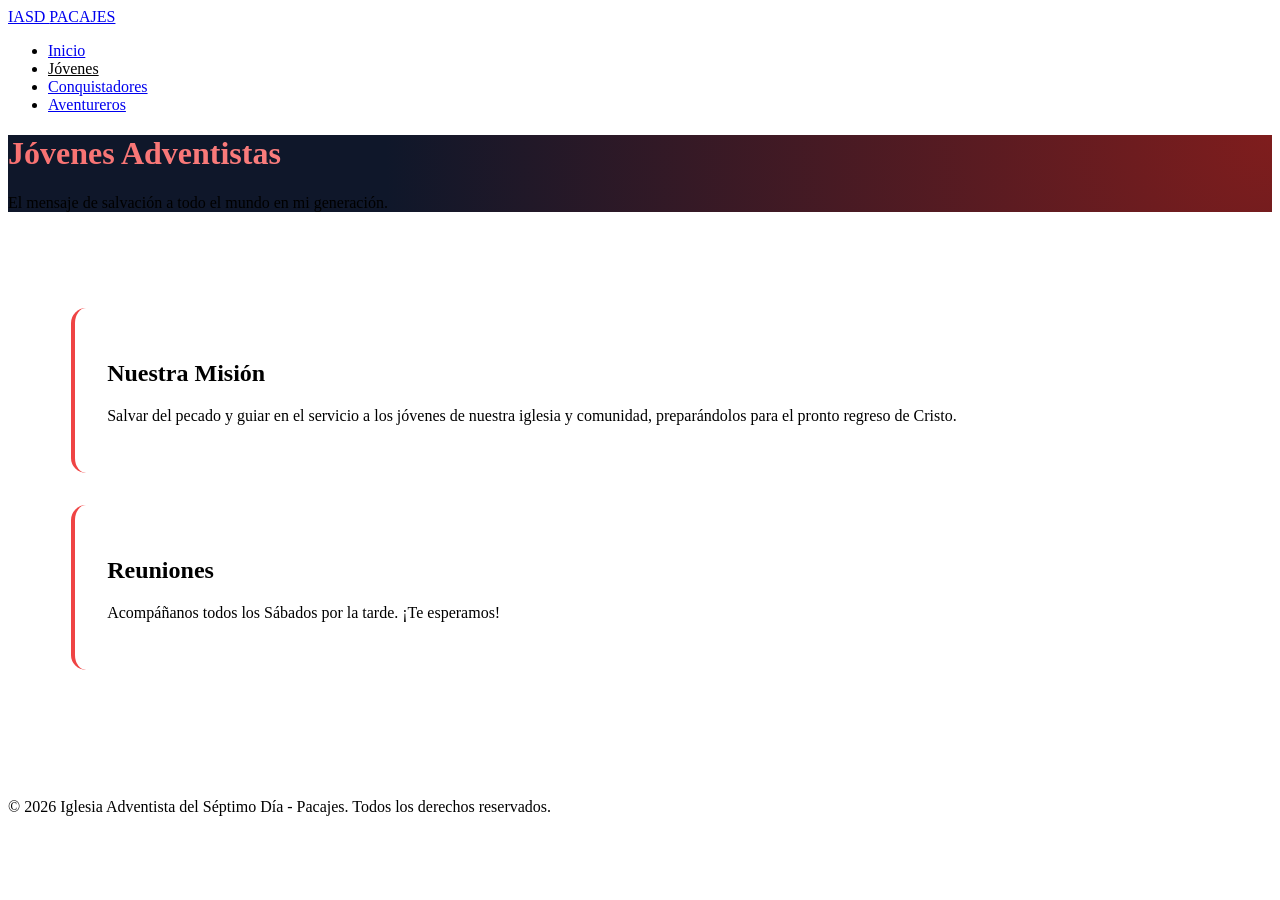
==== index.html @ c5e72c94 "Add files via upload" ====
<!DOCTYPE html>
<html lang="es">
<head>
    <meta charset="UTF-8">
    <meta name="viewport" content="width=device-width, initial-scale=1.0">
    <title>Ministerio Joven | IASD Pacajes</title>
    <link rel="stylesheet" href="../css/style.css">
    <link rel="stylesheet" href="css/ja-style.css">
</head>
<body>
    <header>
        <a href="../index.html" class="logo">IASD <span>PACAJES</span></a>
        <nav>
            <ul>
                <li><a href="../index.html">Inicio</a></li>
                <li><a href="index.html" style="color: var(--primary-color);">Jóvenes</a></li>
                <li><a href="../conquistadores/index.html">Conquistadores</a></li>
                <li><a href="../aventureros/index.html">Aventureros</a></li>
            </ul>
        </nav>
    </header>

    <main class="hero ja-hero">
        <h1 class="ja-title">Jóvenes Adventistas</h1>
        <p>El mensaje de salvación a todo el mundo en mi generación.</p>
    </main>

    <section class="content-section">
        <div class="card">
            <h2>Nuestra Misión</h2>
            <p>Salvar del pecado y guiar en el servicio a los jóvenes de nuestra iglesia y comunidad, preparándolos para el pronto regreso de Cristo.</p>
        </div>
        <div class="card">
            <h2>Reuniones</h2>
            <p>Acompáñanos todos los Sábados por la tarde. ¡Te esperamos!</p>
        </div>
    </section>

    <footer>
        <p>&copy; 2026 Iglesia Adventista del Séptimo Día - Pacajes. Todos los derechos reservados.</p>
    </footer>
    <script src="../js/main.js"></script>
</body>
</html>
---- css/ja-style.css ----
/* JA specific styles */
.ja-hero {
    background: radial-gradient(circle at top right, #7f1d1d 0%, #0f172a 70%);
}

.ja-title {
    background: linear-gradient(to right, #f87171, #fca5a5);
    -webkit-background-clip: text;
    -webkit-text-fill-color: transparent;
}

.content-section {
    padding: 5rem 5%;
    max-width: 1200px;
    margin: 0 auto;
}

.card {
    background: var(--secondary-color);
    padding: 2rem;
    border-radius: 15px;
    border-left: 4px solid #ef4444;
    margin-bottom: 2rem;
}
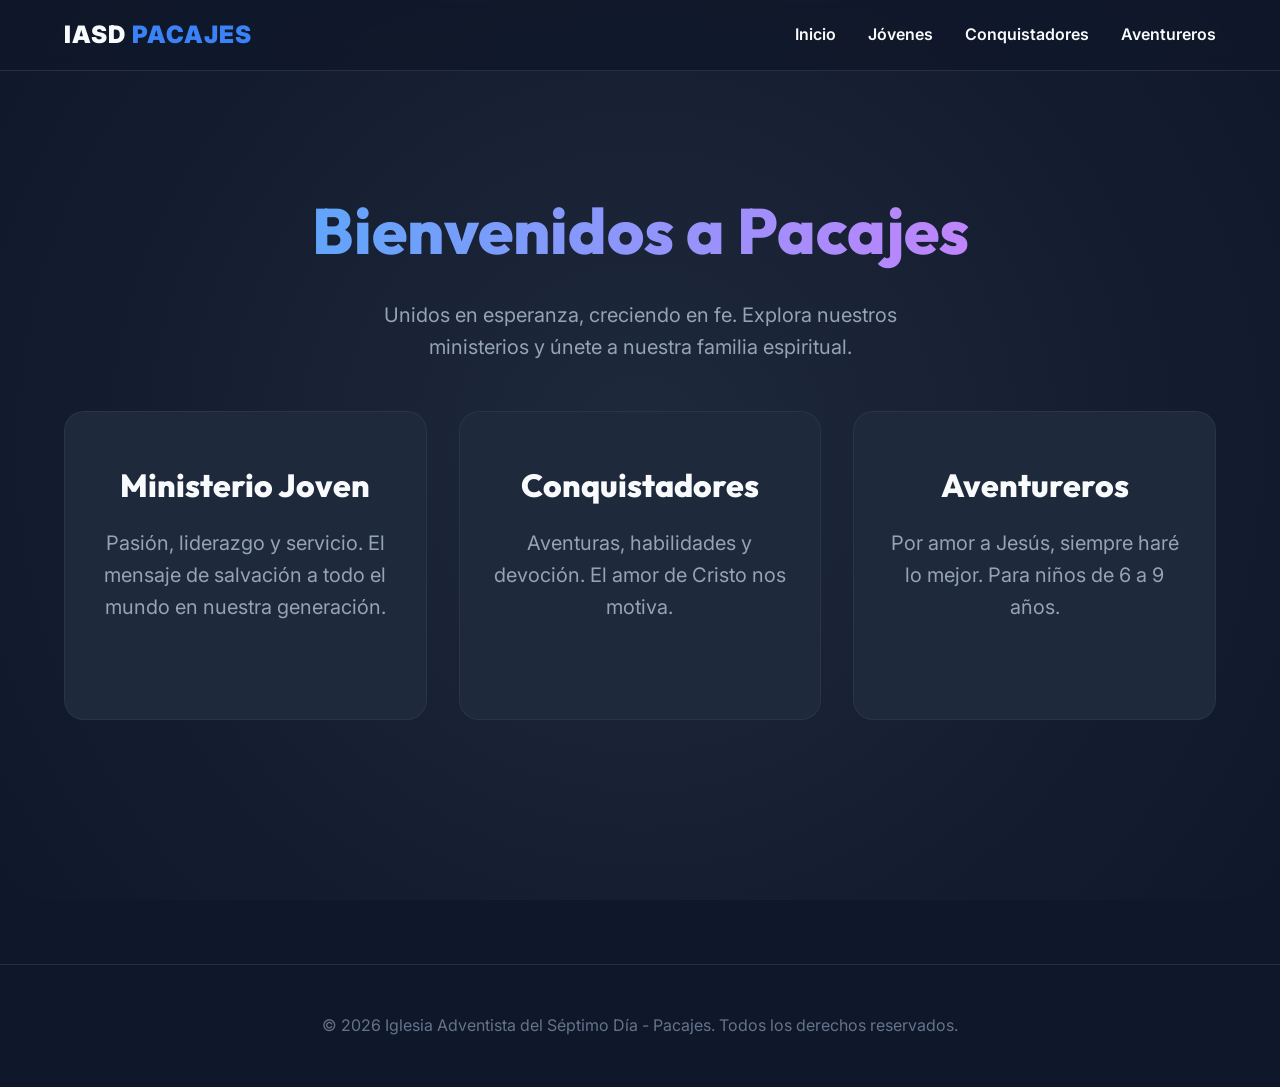
==== commit 5a1f8734: "Add files via upload" ====
--- a/index.html
+++ b/index.html
@@ -3,42 +3,49 @@
 <head>
     <meta charset="UTF-8">
     <meta name="viewport" content="width=device-width, initial-scale=1.0">
-    <title>Ministerio Joven | IASD Pacajes</title>
-    <link rel="stylesheet" href="../css/style.css">
-    <link rel="stylesheet" href="css/ja-style.css">
+    <title>IASD Pacajes | Bienvenidos</title>
+    <meta name="description" content="Sitio oficial de la Iglesia Adventista del Séptimo Día Pacajes y sus ministerios: JA, Conquistadores y Aventureros.">
+    <link rel="stylesheet" href="css/style.css">
 </head>
 <body>
     <header>
-        <a href="../index.html" class="logo">IASD <span>PACAJES</span></a>
+        <a href="index.html" class="logo">IASD <span>PACAJES</span></a>
         <nav>
             <ul>
-                <li><a href="../index.html">Inicio</a></li>
-                <li><a href="index.html" style="color: var(--primary-color);">Jóvenes</a></li>
-                <li><a href="../conquistadores/index.html">Conquistadores</a></li>
-                <li><a href="../aventureros/index.html">Aventureros</a></li>
+                <li><a href="#inicio">Inicio</a></li>
+                <li><a href="ja/index.html">Jóvenes</a></li>
+                <li><a href="conquistadores/index.html">Conquistadores</a></li>
+                <li><a href="aventureros/index.html">Aventureros</a></li>
             </ul>
         </nav>
     </header>
 
-    <main class="hero ja-hero">
-        <h1 class="ja-title">Jóvenes Adventistas</h1>
-        <p>El mensaje de salvación a todo el mundo en mi generación.</p>
+    <main id="inicio" class="hero">
+        <h1>Bienvenidos a Pacajes</h1>
+        <p>Unidos en esperanza, creciendo en fe. Explora nuestros ministerios y únete a nuestra familia espiritual.</p>
+        
+        <div class="ministries-grid">
+            <a href="ja/index.html" class="ministry-card ja">
+                <h2>Ministerio Joven</h2>
+                <p>Pasión, liderazgo y servicio. El mensaje de salvación a todo el mundo en nuestra generación.</p>
+            </a>
+            
+            <a href="conquistadores/index.html" class="ministry-card conqui">
+                <h2>Conquistadores</h2>
+                <p>Aventuras, habilidades y devoción. El amor de Cristo nos motiva.</p>
+            </a>
+            
+            <a href="aventureros/index.html" class="ministry-card aventu">
+                <h2>Aventureros</h2>
+                <p>Por amor a Jesús, siempre haré lo mejor. Para niños de 6 a 9 años.</p>
+            </a>
+        </div>
     </main>
-
-    <section class="content-section">
-        <div class="card">
-            <h2>Nuestra Misión</h2>
-            <p>Salvar del pecado y guiar en el servicio a los jóvenes de nuestra iglesia y comunidad, preparándolos para el pronto regreso de Cristo.</p>
-        </div>
-        <div class="card">
-            <h2>Reuniones</h2>
-            <p>Acompáñanos todos los Sábados por la tarde. ¡Te esperamos!</p>
-        </div>
-    </section>
 
     <footer>
         <p>&copy; 2026 Iglesia Adventista del Séptimo Día - Pacajes. Todos los derechos reservados.</p>
     </footer>
-    <script src="../js/main.js"></script>
+
+    <script src="js/main.js"></script>
 </body>
 </html>
--- a/css/style.css
+++ b/css/style.css
@@ -0,0 +1,187 @@
+@import url('https://fonts.googleapis.com/css2?family=Inter:wght@300;400;600;800&family=Outfit:wght@400;700;900&display=swap');
+
+:root {
+    --bg-color: #0f172a; /* Slate 900 */
+    --text-color: #f8fafc; /* Slate 50 */
+    --primary-color: #3b82f6; /* Blue 500 */
+    --secondary-color: #1e293b; /* Slate 800 */
+    --accent-color: #f59e0b; /* Amber 500 */
+    --font-main: 'Inter', sans-serif;
+    --font-heading: 'Outfit', sans-serif;
+}
+
+* {
+    margin: 0;
+    padding: 0;
+    box-sizing: border-box;
+}
+
+body {
+    font-family: var(--font-main);
+    background-color: var(--bg-color);
+    color: var(--text-color);
+    line-height: 1.6;
+    overflow-x: hidden;
+}
+
+h1, h2, h3, h4, h5, h6 {
+    font-family: var(--font-heading);
+    font-weight: 800;
+}
+
+/* Header */
+header {
+    background: rgba(15, 23, 42, 0.8);
+    backdrop-filter: blur(10px);
+    position: fixed;
+    width: 100%;
+    top: 0;
+    z-index: 1000;
+    padding: 1rem 5%;
+    display: flex;
+    justify-content: space-between;
+    align-items: center;
+    border-bottom: 1px solid rgba(255, 255, 255, 0.1);
+}
+
+.logo {
+    font-size: 1.5rem;
+    font-weight: 900;
+    color: var(--text-color);
+    text-decoration: none;
+    letter-spacing: 1px;
+}
+
+.logo span {
+    color: var(--primary-color);
+}
+
+nav ul {
+    list-style: none;
+    display: flex;
+    gap: 2rem;
+}
+
+nav a {
+    color: var(--text-color);
+    text-decoration: none;
+    font-weight: 600;
+    transition: color 0.3s ease;
+}
+
+nav a:hover {
+    color: var(--primary-color);
+}
+
+/* Hero Section */
+.hero {
+    min-height: 100vh;
+    display: flex;
+    flex-direction: column;
+    justify-content: center;
+    align-items: center;
+    text-align: center;
+    padding: 0 5%;
+    background: radial-gradient(circle at center, #1e293b 0%, #0f172a 100%);
+}
+
+.hero h1 {
+    font-size: 4rem;
+    margin-bottom: 1rem;
+    background: linear-gradient(to right, #60a5fa, #c084fc);
+    -webkit-background-clip: text;
+    -webkit-text-fill-color: transparent;
+    animation: fadeInUp 1s ease-out;
+}
+
+.hero p {
+    font-size: 1.25rem;
+    max-width: 600px;
+    margin-bottom: 3rem;
+    color: #94a3b8;
+    animation: fadeInUp 1s ease-out 0.2s both;
+}
+
+/* Ministries Cards */
+.ministries-grid {
+    display: grid;
+    grid-template-columns: repeat(auto-fit, minmax(300px, 1fr));
+    gap: 2rem;
+    width: 100%;
+    max-width: 1200px;
+    animation: fadeInUp 1s ease-out 0.4s both;
+}
+
+.ministry-card {
+    background: var(--secondary-color);
+    border-radius: 20px;
+    padding: 3rem 2rem;
+    text-decoration: none;
+    color: var(--text-color);
+    transition: transform 0.3s ease, box-shadow 0.3s ease;
+    border: 1px solid rgba(255, 255, 255, 0.05);
+    position: relative;
+    overflow: hidden;
+    display: flex;
+    flex-direction: column;
+    align-items: center;
+    text-align: center;
+}
+
+.ministry-card::before {
+    content: '';
+    position: absolute;
+    top: 0; left: 0; right: 0; height: 4px;
+    background: linear-gradient(to right, transparent, var(--accent-color), transparent);
+    opacity: 0;
+    transition: opacity 0.3s ease;
+}
+
+.ministry-card:hover {
+    transform: translateY(-10px);
+    box-shadow: 0 20px 40px rgba(0,0,0,0.4);
+}
+
+.ministry-card:hover::before {
+    opacity: 1;
+}
+
+.ministry-card.ja:hover::before { background: linear-gradient(to right, transparent, #ef4444, transparent); }
+.ministry-card.conqui:hover::before { background: linear-gradient(to right, transparent, #eab308, transparent); }
+.ministry-card.aventu:hover::before { background: linear-gradient(to right, transparent, #3b82f6, transparent); }
+
+.ministry-card h2 {
+    font-size: 2rem;
+    margin-bottom: 1rem;
+}
+
+.ministry-card p {
+    color: #94a3b8;
+}
+
+/* Footer */
+footer {
+    padding: 3rem 5%;
+    text-align: center;
+    border-top: 1px solid rgba(255, 255, 255, 0.1);
+    color: #64748b;
+    margin-top: 4rem;
+}
+
+/* Animations */
+@keyframes fadeInUp {
+    from {
+        opacity: 0;
+        transform: translateY(20px);
+    }
+    to {
+        opacity: 1;
+        transform: translateY(0);
+    }
+}
+
+/* Responsive */
+@media (max-width: 768px) {
+    .hero h1 { font-size: 3rem; }
+    nav ul { display: none; } /* Simple for now */
+}
